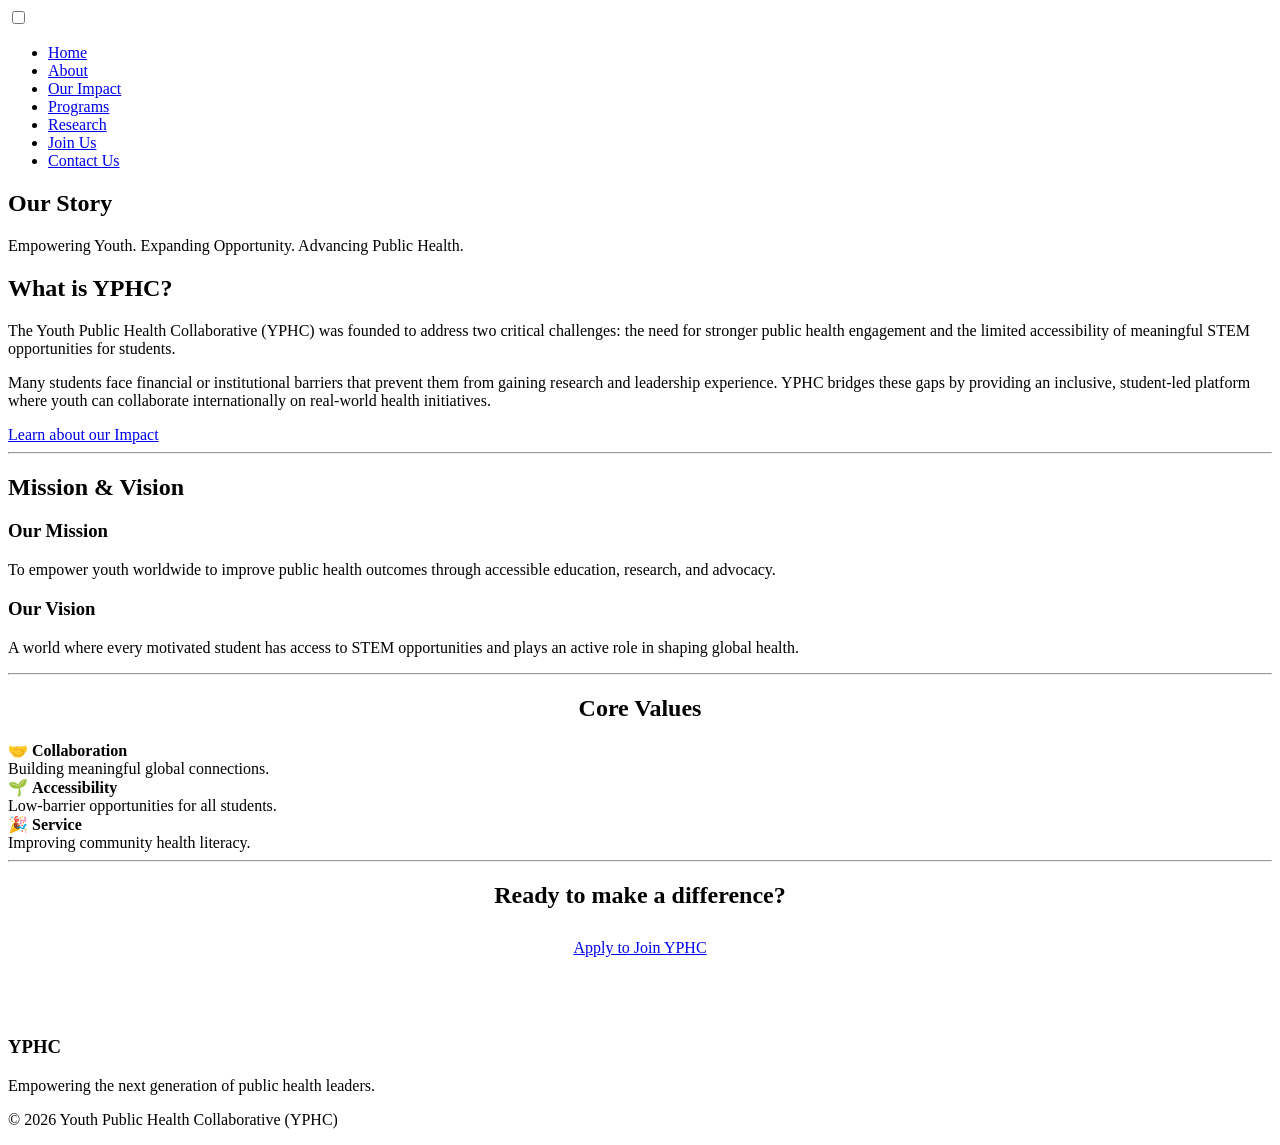
==== index.html @ 692e48f6 "changed names" ====
<!DOCTYPE html>
<html lang="en">
<head>
    <meta charset="UTF-8">
    <meta name="viewport" content="width=device-width, initial-scale=1.0">
    <link rel="icon" type="image/jpg" href="yphclogo.jpg">    
    <title>About Us | YPHC</title>
    <link rel="preconnect" href="https://fonts.googleapis.com">
    <link rel="preconnect" href="https://fonts.gstatic.com" crossorigin>
    <link href="https://fonts.googleapis.com/css2?family=Alice&family=Inter:wght@300;400;600;700&display=swap" rel="stylesheet">
    <link rel="stylesheet" href="navigation.css">
    <link rel="stylesheet" href="about.css">
    <link rel="stylesheet" href="footer.css">
</head>
<body>

    <div class="navigation-menu">
        <input class="button" type="checkbox" id="menu-toggle">
        <label for="menu-toggle">
            <div class="navigation">
                <div class="line1 b"></div>
                <div class="line2 b"></div>
                <div class="line3 b"></div>
            </div>
        </label>
        <div class="menu">
            <div class="items">
                <ul>
                    <li class="item"><a href="home.html">Home</a></li>
                    <li class="item"><a href="index.html">About</a></li>
                    <li class="item"><a href="impact.html">Our Impact</a></li>
                    <li class="item"><a href="programs.html">Programs</a></li>
                    <li class="item"><a href="research.html">Research</a></li>
                    <li class="item"><a href="join.html">Join Us</a></li>
                    <li class="item"><a href="contact.html">Contact Us</a></li>
                </ul>
            </div>
        </div>
    </div>

    <section class="hero">
        <div class="hero-text">
            <h1>Our Story</h1>
            <p>Empowering Youth. Expanding Opportunity. Advancing Public Health.</p>
        </div>
    </section>

    <section class="about-container">
        <div class="about-text">
            <h1>What is YPHC?</h1>
            <p>
                The Youth Public Health Collaborative (YPHC) was founded to address two critical challenges: the need for stronger public health engagement and the limited accessibility of meaningful STEM opportunities for students.
            </p>
            <p>
                Many students face financial or institutional barriers that prevent them from gaining research and leadership experience. YPHC bridges these gaps by providing an inclusive, student-led platform where youth can collaborate internationally on real-world health initiatives.
            </p>
        </div>
        <div class="about-button">
            <a href="impact.html" class="about-btn">Learn about our Impact</a>
        </div>
    </section>

    <hr class="hr">

    <section class="mission">
        <h1>Mission & Vision</h1>
        <div class="mission-points">
            <div class="point">
                <h3>Our Mission</h3>
                <p>To empower youth worldwide to improve public health outcomes through accessible education, research, and advocacy.</p>
            </div>
            <div class="point">
                <h3>Our Vision</h3>
                <p>A world where every motivated student has access to STEM opportunities and plays an active role in shaping global health.</p>
            </div>
        </div>
    </section>

    <hr class="hr">

    <section class="values">
        <h1 style="text-align: center;">Core Values</h1>
        <div class="mission-points">
            <div class="point">🤝 <strong>Collaboration</strong><br>Building meaningful global connections.</div>
            <div class="point">🌱 <strong>Accessibility</strong><br>Low-barrier opportunities for all students.</div>
            <div class="point">🎉 <strong>Service</strong><br>Improving community health literacy.</div>
        </div>
    </section>

    <hr class="hr">

    <section style="text-align: center; padding-bottom: 60px;">
        <h2>Ready to make a difference?</h2>
        <div style="margin-top: 30px;">
            <a class="directory-btn" href="join.html" style="display: inline-block;">Apply to Join YPHC</a>
        </div>
    </section>

    <footer>
        <div class="footer-content">
            <div class="footer-column">
                <h3>YPHC</h3>
                <p>Empowering the next generation of public health leaders.</p>
            </div>
            <div class="footer-bottom">
                <p>© <span id="y"></span> Youth Public Health Collaborative (YPHC)</p>
            </div>
        </div>
    </footer>

    <script>document.getElementById("y").textContent = new Date().getFullYear();</script>
</body>
</html>
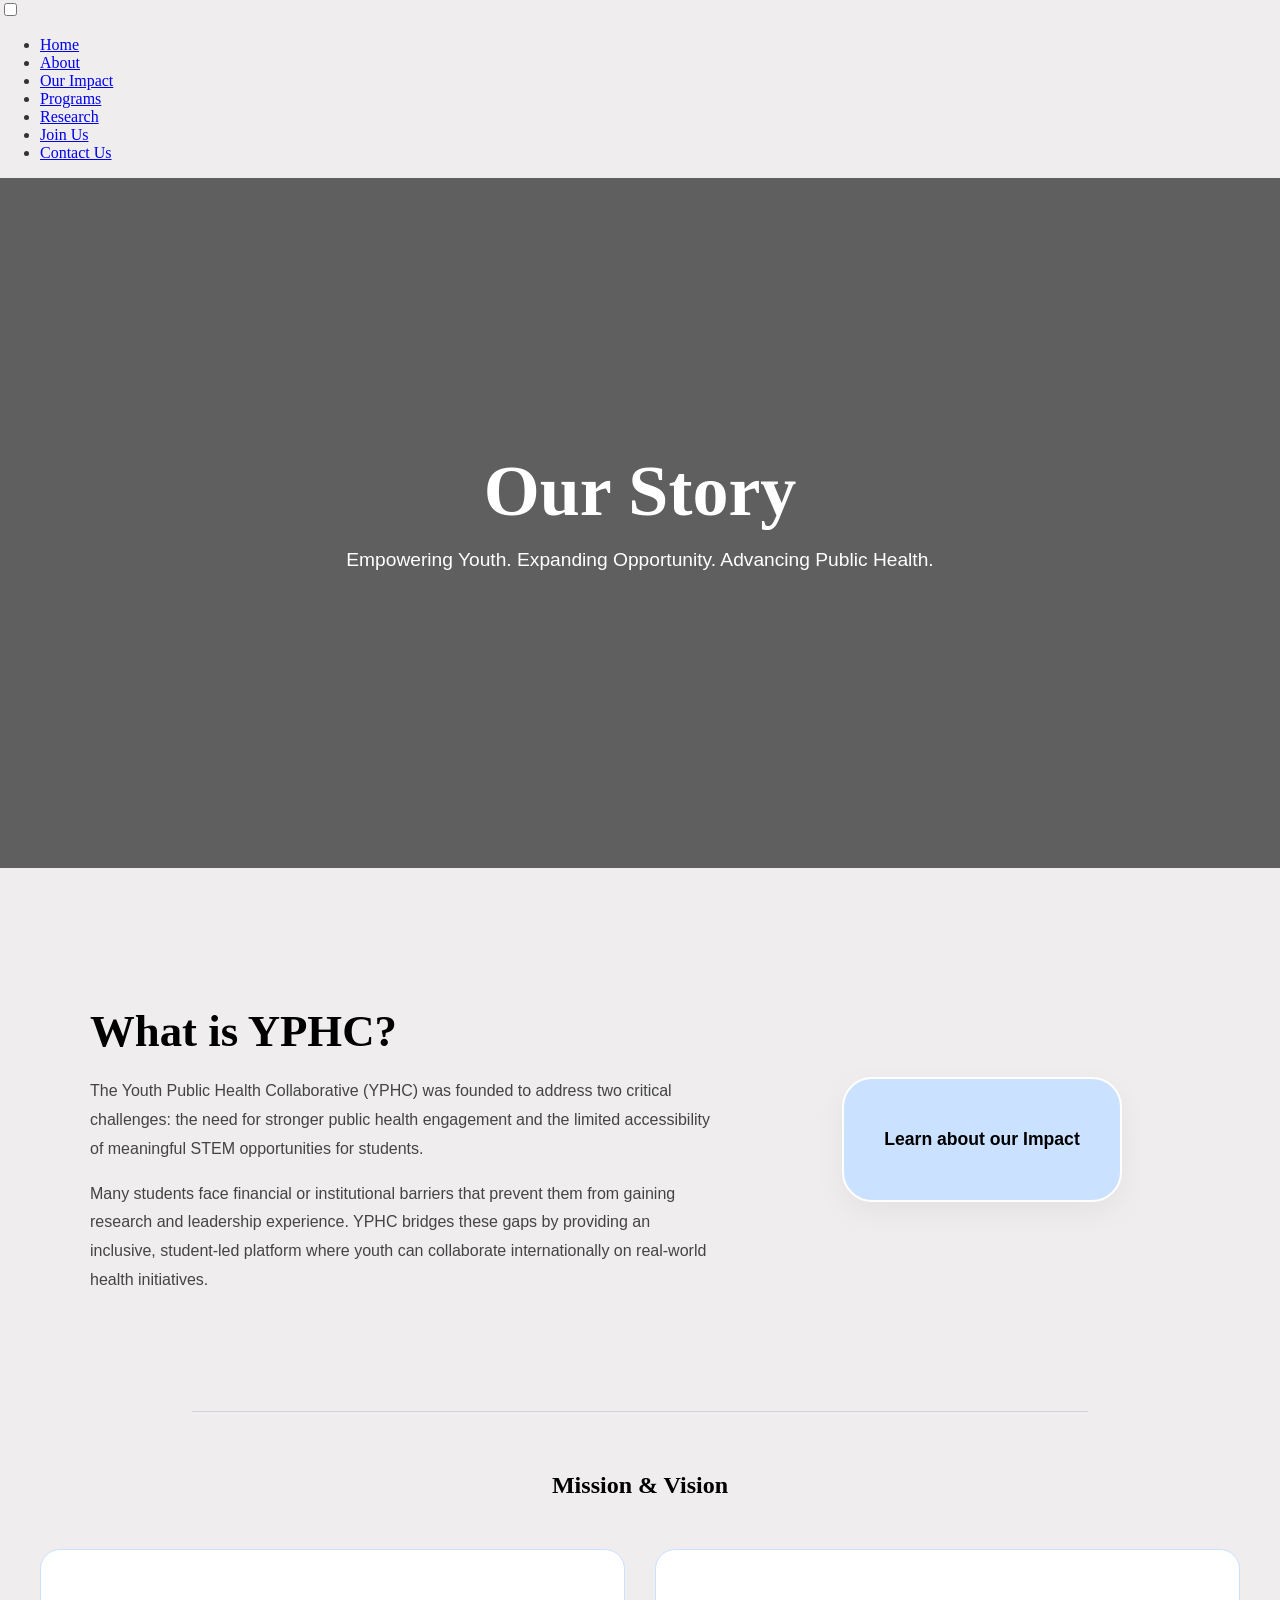
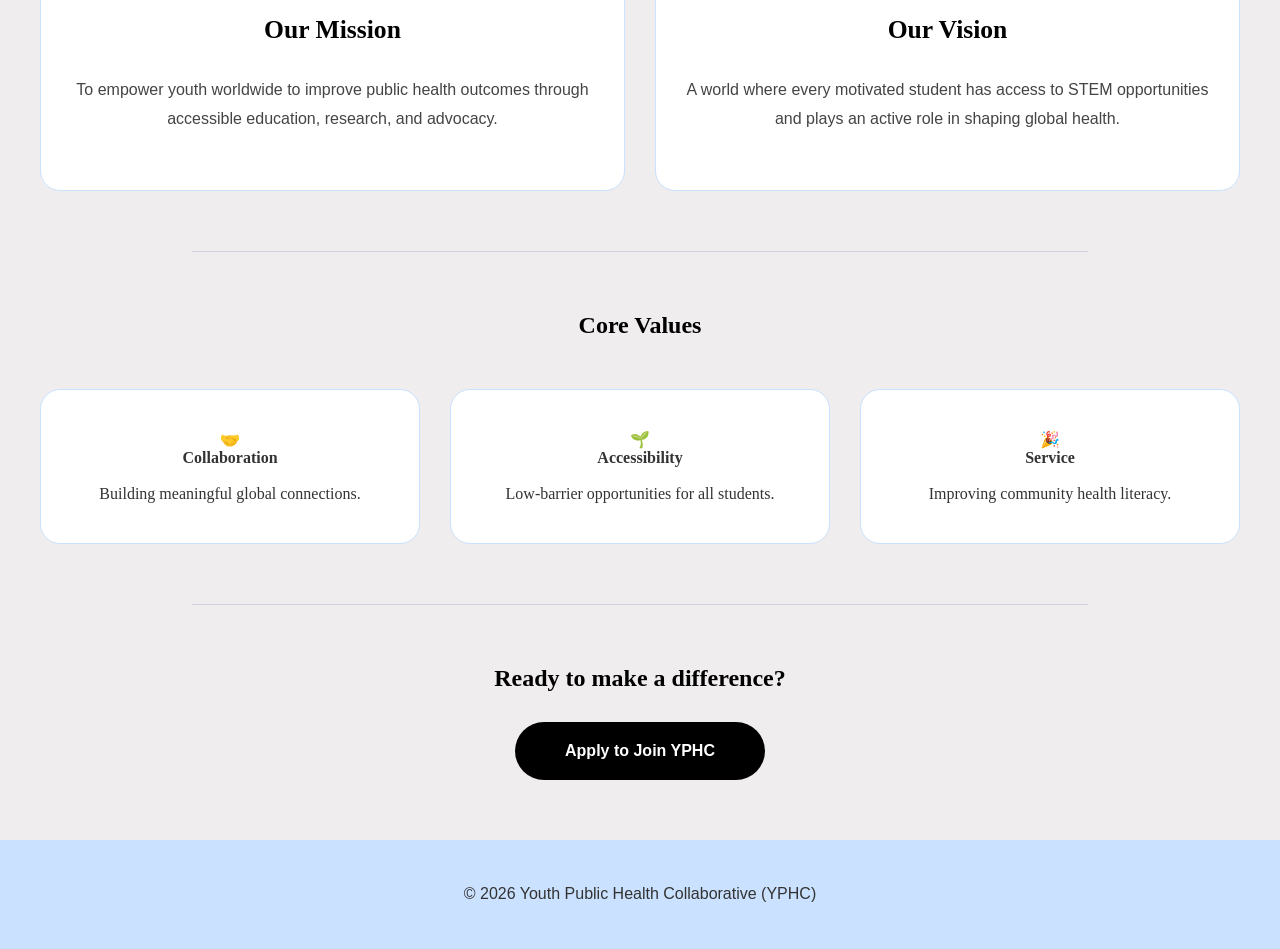
==== commit ac08ce55: "fixed" ====
--- a/index.html
+++ b/index.html
@@ -10,7 +10,6 @@
     <link href="https://fonts.googleapis.com/css2?family=Alice&family=Inter:wght@300;400;600;700&display=swap" rel="stylesheet">
     <link rel="stylesheet" href="navigation.css">
     <link rel="stylesheet" href="about.css">
-    <link rel="stylesheet" href="footer.css">
 </head>
 <body>
 
@@ -96,15 +95,9 @@
         </div>
     </section>
 
-    <footer>
+    <footer class="footer">
         <div class="footer-content">
-            <div class="footer-column">
-                <h3>YPHC</h3>
-                <p>Empowering the next generation of public health leaders.</p>
-            </div>
-            <div class="footer-bottom">
-                <p>© <span id="y"></span> Youth Public Health Collaborative (YPHC)</p>
-            </div>
+            <p>© <span id="y"></span> Youth Public Health Collaborative (YPHC)</p>
         </div>
     </footer>
 
--- a/about.css
+++ b/about.css
@@ -0,0 +1,208 @@
+/* General Setup */
+body {
+    margin: 0;
+    font-family: "Alice", serif;
+    background: #efeded;
+    color: #333;
+    overflow-x: hidden;
+}
+
+h1, h2, h3 {
+    text-align: center;
+    color: #000;
+}
+
+p {
+    font-family: 'Inter', sans-serif;
+    line-height: 1.8;
+    color: #444;
+}
+
+.hr {
+    border: none;
+    height: 1px; /* Thinner line looks more elegant */
+    background: #d0d0dd;
+    margin: 60px auto;
+    width: 70%;
+}
+
+/* Hero Section */
+.hero {
+    text-align: center;
+    padding: 120px 20px;
+    /* Using your combined gradient + image logic */
+    background: linear-gradient(rgba(0,0,0,0.6), rgba(0,0,0,0.6)), url("about.jpg") no-repeat center center;
+    background-size: cover;
+    background-attachment: fixed; /* Parallax effect */
+    height: 50vh;
+    display: flex;
+    justify-content: center;
+    align-items: center;
+    color: white;
+}
+
+.hero-text h1 {
+    font-size: clamp(2.5rem, 6vw, 4.5rem);
+    color: white;
+    margin: 0;
+    animation: bounceUp 1.2s ease-out;
+}
+
+.hero-text p {
+    font-size: 1.2rem;
+    font-family: 'Inter', sans-serif;
+    font-weight: 300;
+    margin-top: 10px;
+    color: white;
+}
+
+@keyframes bounceUp {
+    0% { opacity: 0; transform: translateY(40px); }
+    100% { opacity: 1; transform: translateY(0); }
+}
+
+/* About Layout */
+.about-container {
+    display: flex;
+    align-items: center;
+    justify-content: space-between;
+    gap: 60px;
+    max-width: 1100px;
+    margin: 100px auto;
+    padding: 0 20px;
+}
+
+.about-text {
+    flex: 1.5;
+}
+
+.about-text h1 {
+    text-align: left;
+    font-size: 2.8rem;
+    margin-bottom: 20px;
+}
+
+.about-button {
+    flex: 1;
+    text-align: center;
+}
+
+.about-btn {
+    display: inline-block;
+    padding: 50px 40px;
+    background: #cae1ff;
+    color: #000;
+    text-decoration: none;
+    border-radius: 30px;
+    font-family: 'Inter', sans-serif;
+    font-weight: 700;
+    font-size: 1.1rem;
+    border: 2px solid white;
+    transition: all 0.3s ease;
+    box-shadow: 0 10px 30px rgba(0,0,0,0.05);
+}
+
+.about-btn:hover {
+    background: #97b1d3;
+    transform: translateY(-5px);
+    box-shadow: 0 15px 35px rgba(0,0,0,0.1);
+}
+
+/* Mission & Values Grid */
+.mission-points {
+    display: flex;
+    justify-content: center;
+    gap: 30px;
+    flex-wrap: wrap;
+    max-width: 1200px;
+    margin: 50px auto;
+    padding: 0 20px;
+}
+
+.point {
+    background: #fff; /* White background makes them pop against #efeded */
+    padding: 40px 30px;
+    border-radius: 20px;
+    flex: 1;
+    min-width: 300px;
+    text-align: center;
+    border: 1px solid #cae1ff;
+    transition: all 0.3s ease;
+    display: flex;
+    flex-direction: column;
+    align-items: center;
+}
+
+.point:hover {
+    transform: translateY(-10px);
+    box-shadow: 0 20px 40px rgba(0,0,0,0.05);
+}
+
+.point h3 { margin-bottom: 15px; font-size: 1.6rem; }
+
+/* Call to Action Button */
+.directory-btn {
+    display: inline-block;
+    padding: 20px 50px;
+    background: #000; /* Black button for contrast at the bottom */
+    color: #fff;
+    text-decoration: none;
+    font-family: 'Inter', sans-serif;
+    font-weight: 600;
+    border-radius: 50px;
+    transition: 0.3s;
+}
+
+.directory-btn:hover {
+    background: #333;
+    transform: scale(1.05);
+}
+
+.footer {
+    background: #cae1ff;
+    padding: 40px 20px;
+    text-align: center;
+}
+
+.footer-content p {
+    margin: 0;
+    font-family: 'Inter', sans-serif;
+    color: #333;
+}
+
+/* --- Responsive Mobile Fixes --- */
+@media (max-width: 768px) {
+    .about-container {
+        flex-direction: column;
+        text-align: center;
+        margin: 60px auto;
+    }
+    .about-text h1 {
+        text-align: center;
+    }
+    .about-btn {
+        padding: 30px 40px;
+    }
+    .hero {
+        height: 40vh;
+    }
+}
+
+@media (max-width: 768px) {
+    .hero {
+        /* 1. Reduce the height so the image doesn't have to stretch so far */
+        height: 35vh; 
+        padding: 60px 20px;
+        
+        /* 2. Lock the image to the center so the important parts stay visible */
+        background-position: center center;
+        
+        /* 3. Turn off fixed attachment for mobile */
+        /* Parallax (fixed) often causes "super zoom" bugs on iPhones/Androids */
+        background-attachment: scroll; 
+    }
+
+    .hero-text h1 {
+        font-size: 2.2rem; /* Shrink text so it doesn't wrap weirdly */
+    }
+}
